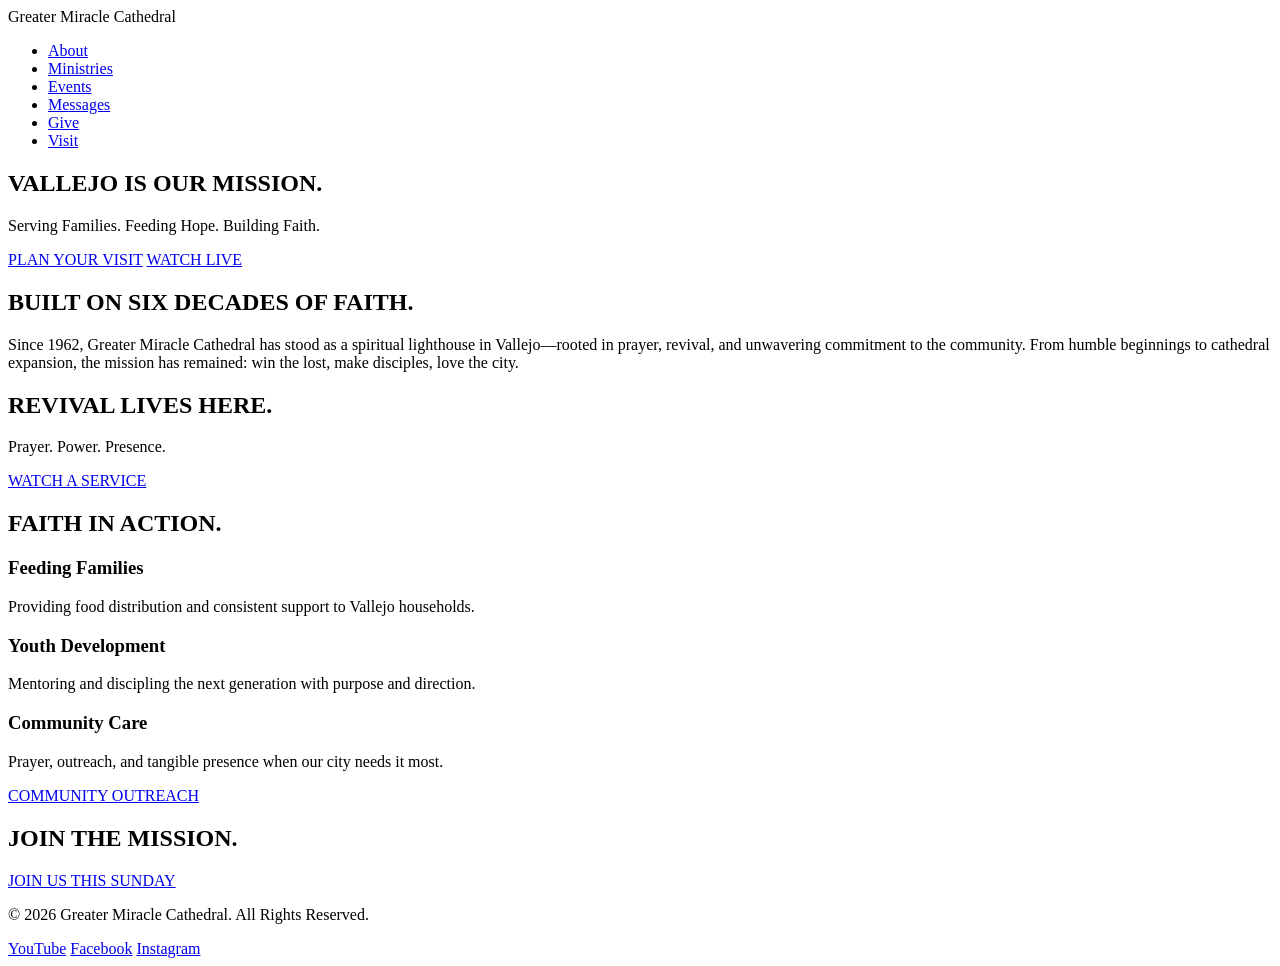
==== index.html @ 9ea125c3 "Add files via upload" ====
<!DOCTYPE html>
<html lang="en">
<head>
  <meta charset="UTF-8" />
  <meta name="viewport" content="width=device-width, initial-scale=1.0" />
  <title>Greater Miracle Cathedral | Vallejo Is Our Mission</title>
  <link rel="stylesheet" href="assets/css/styles.css" />
  <link href="https://fonts.googleapis.com/css2?family=Cinzel:wght@400;600;700&family=Inter:wght@300;400;500;600&display=swap" rel="stylesheet">
</head>
<body>

  <!-- NAVIGATION -->
  <header id="navbar">
  <div class="nav-container">
    <div class="logo">Greater Miracle Cathedral</div>

    <div class="menu-toggle" id="mobile-menu">
      <span></span>
      <span></span>
      <span></span>
    </div>

    <nav>
      <ul class="nav-links">
        <li><a href="about.html">About</a></li>
        <li><a href="ministries.html">Ministries</a></li>
        <li><a href="events.html">Events</a></li>
        <li><a href="messages.html">Messages</a></li>
        <li><a href="give.html" class="nav-give">Give</a></li>
        <li><a href="contact.html">Visit</a></li>
      </ul>
    </nav>
  </div>
</header>


  <!-- HERO -->
  <section class="hero">
    <div class="hero-overlay"></div>
    <div class="hero-content">
      <h1>VALLEJO IS OUR MISSION.</h1>
      <p>Serving Families. Feeding Hope. Building Faith.</p>
      <div class="hero-buttons">
        <a href="contact.html" class="btn-gold">PLAN YOUR VISIT</a>
        <a href="messages.html" class="btn-outline">WATCH LIVE</a>
      </div>
    </div>
  </section>

  <!-- LEGACY -->
  <section class="legacy">
    <div class="container">
      <h2>BUILT ON SIX DECADES OF FAITH.</h2>
      <div class="gold-divider"></div>
      <p>
        Since 1962, Greater Miracle Cathedral has stood as a spiritual lighthouse
        in Vallejo—rooted in prayer, revival, and unwavering commitment to the community.
        From humble beginnings to cathedral expansion, the mission has remained:
        win the lost, make disciples, love the city.
      </p>
    </div>
  </section>

  <!-- REVIVAL -->
  <section class="revival">
    <div class="revival-overlay"></div>
    <div class="container">
      <h2>REVIVAL LIVES HERE.</h2>
      <p>Prayer. Power. Presence.</p>
      <a href="messages.html" class="btn-gold">WATCH A SERVICE</a>
    </div>
  </section>

  <!-- COMMUNITY -->
  <section class="community">
    <div class="container">
      <h2>FAITH IN ACTION.</h2>
      <div class="gold-divider"></div>
      <div class="community-grid">
        <div>
          <h3>Feeding Families</h3>
          <p>Providing food distribution and consistent support to Vallejo households.</p>
        </div>
        <div>
          <h3>Youth Development</h3>
          <p>Mentoring and discipling the next generation with purpose and direction.</p>
        </div>
        <div>
          <h3>Community Care</h3>
          <p>Prayer, outreach, and tangible presence when our city needs it most.</p>
        </div>
      </div>
      <a href="ministries.html" class="btn-gold">COMMUNITY OUTREACH</a>
    </div>
  </section>

  <!-- FINAL CTA -->
  <section class="cta">
    <div class="container">
      <h2>JOIN THE MISSION.</h2>
      <a href="contact.html" class="btn-gold">JOIN US THIS SUNDAY</a>
    </div>
  </section>

  <!-- FOOTER -->
  <footer>
  <div class="container">
    <p>&copy; 2026 Greater Miracle Cathedral. All Rights Reserved.</p>

    <div class="footer-social">
      <a href="https://www.youtube.com/@oldpathcogic3727" target="_blank">YouTube</a>
      <a href="https://www.facebook.com/opmccogic/" target="_blank">Facebook</a>
      <a href="https://www.instagram.com/oldpathmiraclecathedral" target="_blank">Instagram</a>
    </div>
  </div>
</footer>


  <script>
  const navbar = document.getElementById("navbar");
  const mobileMenu = document.getElementById("mobile-menu");
  const navLinks = document.querySelector(".nav-links");

  window.addEventListener("scroll", function () {
    if (window.scrollY > 50) {
      navbar.classList.add("scrolled");
    } else {
      navbar.classList.remove("scrolled");
    }
  });

  mobileMenu.addEventListener("click", function () {
    mobileMenu.classList.toggle("active");
    navLinks.classList.toggle("active");
  });

  const revealElements = document.querySelectorAll("section");

const revealOnScroll = () => {
  const windowHeight = window.innerHeight;

  revealElements.forEach((el) => {
    const elementTop = el.getBoundingClientRect().top;

    if (elementTop < windowHeight - 100) {
      el.classList.add("visible");
    }
  });
};

window.addEventListener("scroll", revealOnScroll);
window.addEventListener("load", revealOnScroll);

</script>



</body>
</html>
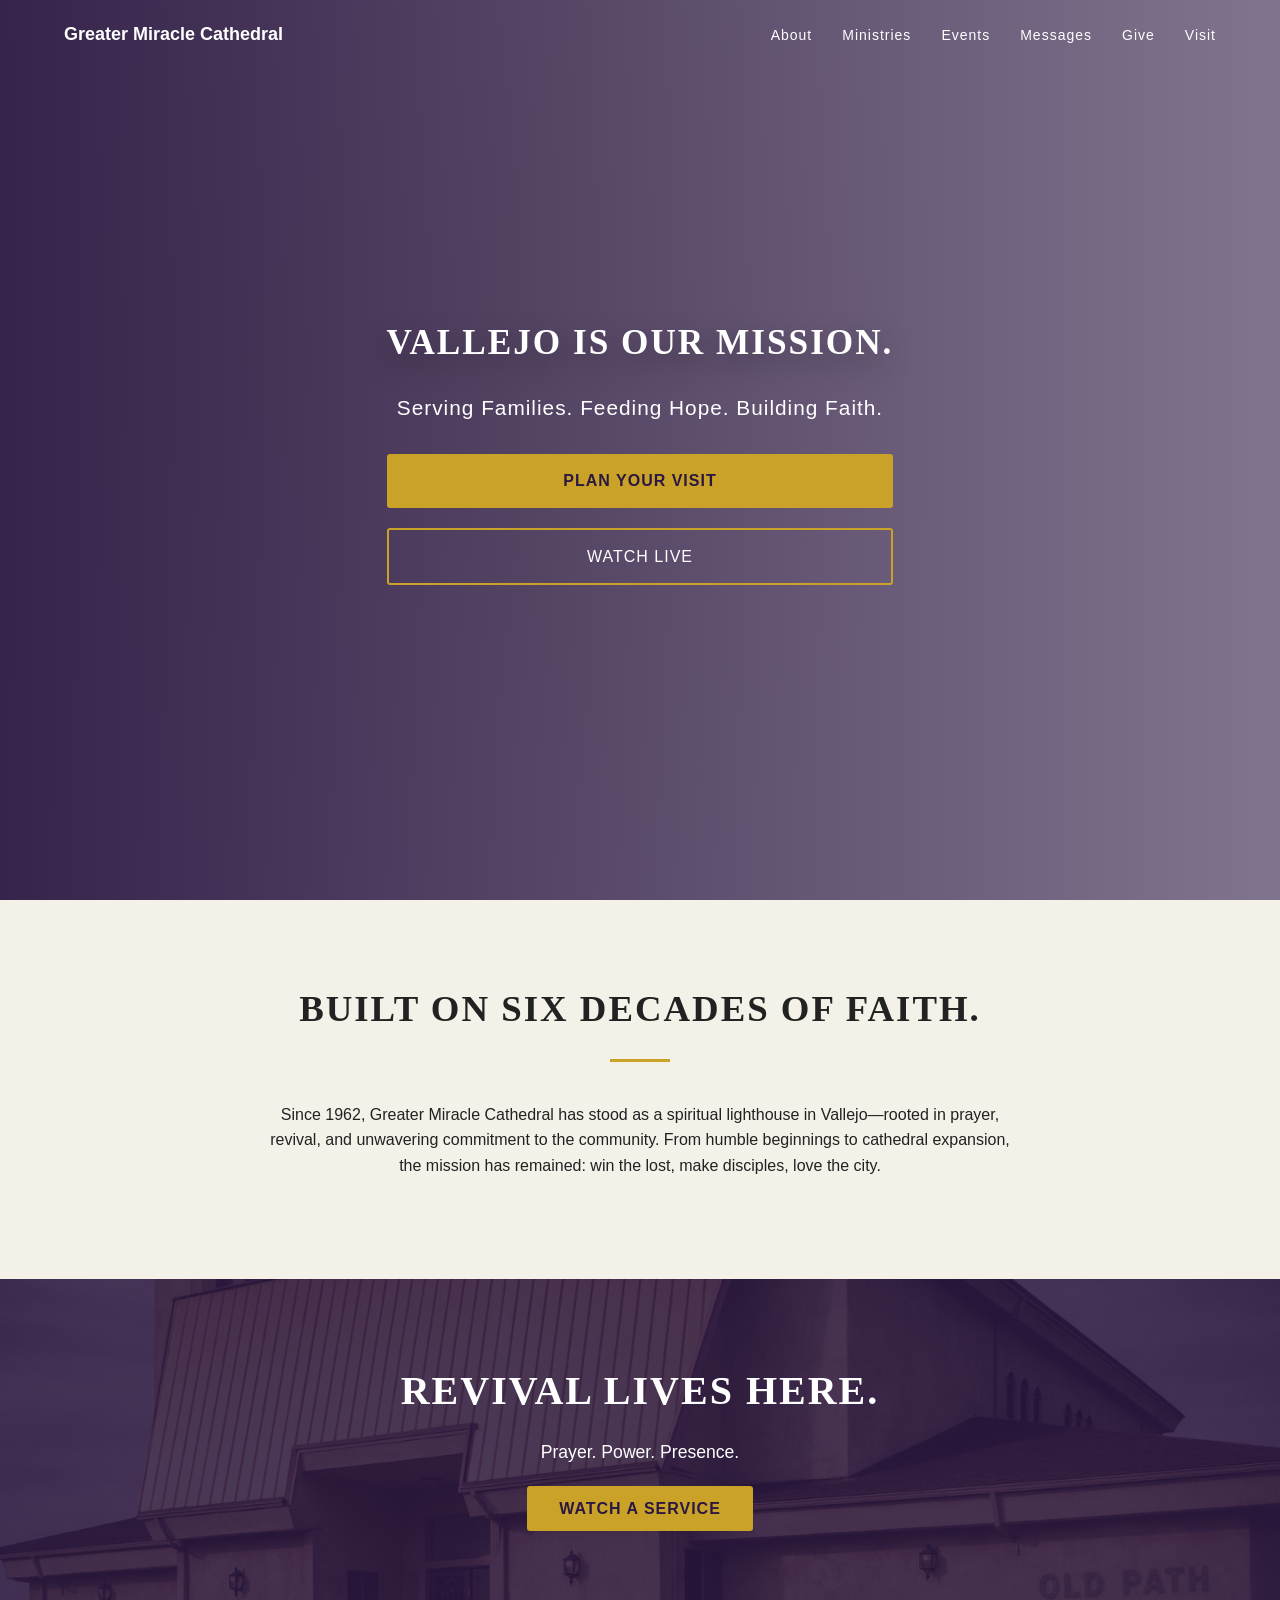
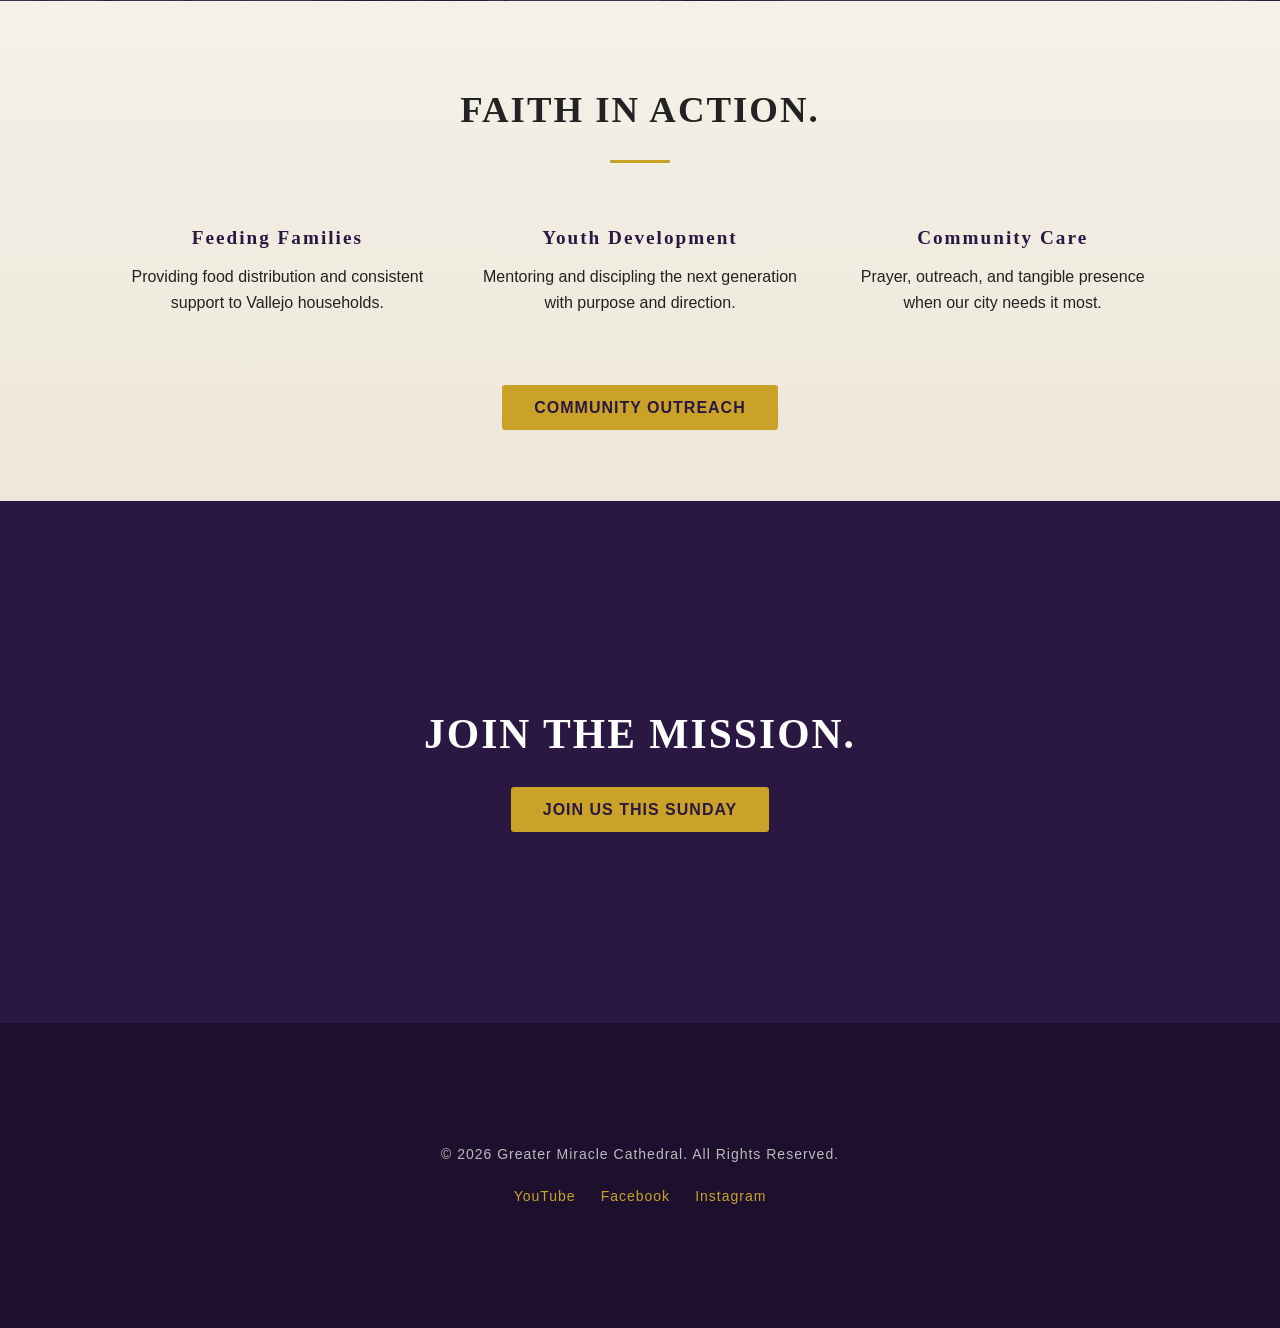
==== commit 22ee00c2: "Add files via upload" ====
--- a/index.html
+++ b/index.html
@@ -14,23 +14,22 @@
   <div class="nav-container">
     <div class="logo">Greater Miracle Cathedral</div>
 
-    <div class="menu-toggle" id="mobile-menu">
-      <span></span>
-      <span></span>
-      <span></span>
-    </div>
+<nav>
+  <ul class="nav-links">
+    <li><a href="about.html">About</a></li>
+    <li><a href="ministries.html">Ministries</a></li>
+    <li><a href="events.html">Events</a></li>
+    <li><a href="messages.html">Messages</a></li>
+    <li><a href="give.html" class="nav-give">Give</a></li>
+    <li><a href="contact.html">Visit</a></li>
+  </ul>
+</nav>
 
-    <nav>
-      <ul class="nav-links">
-        <li><a href="about.html">About</a></li>
-        <li><a href="ministries.html">Ministries</a></li>
-        <li><a href="events.html">Events</a></li>
-        <li><a href="messages.html">Messages</a></li>
-        <li><a href="give.html" class="nav-give">Give</a></li>
-        <li><a href="contact.html">Visit</a></li>
-      </ul>
-    </nav>
-  </div>
+<div class="menu-toggle" id="mobile-menu">
+  <span></span>
+  <span></span>
+  <span></span>
+</div>
 </header>
 
 
--- a/assets/css/styles.css
+++ b/assets/css/styles.css
@@ -0,0 +1,648 @@
+/* ============================= */
+/* ROOT VARIABLES */
+/* ============================= */
+
+:root {
+  --purple: #2B1842;
+  --purple-dark: #1d102e;
+  --gold: #C9A227;
+  --burgundy: #5A1E2D;
+  --ivory: #F4F1E8;
+  --dark: #222;
+  --light: #ffffff;
+}
+
+/* ============================= */
+/* RESET */
+/* ============================= */
+
+* {
+  margin: 0;
+  padding: 0;
+  box-sizing: border-box;
+}
+
+html {
+  scroll-behavior: smooth;
+}
+
+body {
+  font-family: 'Inter', sans-serif;
+  color: var(--dark);
+  line-height: 1.6;
+  background: #fff;
+}
+
+/* ============================= */
+/* TYPOGRAPHY */
+/* ============================= */
+
+h1, h2, h3 {
+  font-family: 'Cinzel', serif;
+  letter-spacing: 2px;
+}
+
+h2 {
+  font-size: 2.3rem;
+  margin-bottom: 15px;
+}
+
+h3 {
+  font-size: 1.2rem;
+  margin-bottom: 10px;
+  color: var(--purple);
+}
+
+p {
+  max-width: 750px;
+  margin: 0 auto 20px;
+}
+
+/* ============================= */
+/* LAYOUT */
+/* ============================= */
+
+.container {
+  width: 85%;
+  max-width: 1200px;
+  margin: auto;
+  text-align: center;
+  padding: 100px 0;
+}
+
+section {
+  position: relative;
+}
+
+/* ============================= */
+/* NAVIGATION */
+/* ============================= */
+
+header {
+  position: fixed;
+  width: 100%;
+  padding: 20px 0;
+  transition: 0.4s ease;
+  z-index: 1000;
+}
+
+header.scrolled {
+  background: var(--purple);
+  box-shadow: 0 4px 12px rgba(0,0,0,0.3);
+  border-bottom: 2px solid var(--gold);
+}
+
+.nav-container {
+  width: 90%;
+  margin: auto;
+  display: flex;
+  justify-content: space-between;
+  align-items: center;
+}
+
+.logo {
+  color: var(--light);
+  font-weight: 600;
+  font-size: 18px;
+}
+
+nav {
+  display: flex;
+}
+
+.nav-links {
+  list-style: none;
+  display: flex;
+  gap: 30px;
+}
+
+nav a {
+  text-decoration: none;
+  color: var(--light);
+  font-size: 14px;
+  letter-spacing: 1px;
+  position: relative;
+  transition: 0.3s ease;
+}
+
+/* Gold underline animation */
+nav a::after {
+  content: "";
+  position: absolute;
+  left: 0;
+  bottom: -5px;
+  width: 0%;
+  height: 2px;
+  background: var(--gold);
+  transition: width 0.3s ease;
+}
+
+nav a:hover::after {
+  width: 100%;
+}
+
+/* ============================= */
+/* MOBILE NAV */
+/* ============================= */
+
+.menu-toggle {
+  display: none;
+  flex-direction: column;
+  cursor: pointer;
+  gap: 6px;
+  z-index: 1100;
+}
+
+.menu-toggle span {
+  width: 25px;
+  height: 2px;
+  background: var(--light);
+  transition: 0.3s ease;
+}
+
+.menu-toggle.active span:nth-child(1) {
+  transform: rotate(45deg) translate(5px, 5px);
+}
+
+.menu-toggle.active span:nth-child(2) {
+  opacity: 0;
+}
+
+.menu-toggle.active span:nth-child(3) {
+  transform: rotate(-45deg) translate(5px, -5px);
+}
+
+@media (max-width: 768px) {
+
+  .menu-toggle {
+    display: flex;
+  }
+
+  nav {
+    position: absolute;
+    top: 80px;
+    right: 0;
+    width: 100%;
+    background: var(--purple);
+  }
+
+  .nav-links {
+    flex-direction: column;
+    align-items: center;
+    gap: 25px;
+    max-height: 0;
+    overflow: hidden;
+    transition: max-height 0.4s ease, padding 0.4s ease;
+    padding: 0;
+  }
+
+  .nav-links.active {
+    max-height: 500px;
+    padding: 30px 0;
+  }
+}
+
+/* ============================= */
+/* HERO */
+/* ============================= */
+
+.hero {
+  height: 100vh;
+  background: url("../images/for-vallejo-community-1920x1080.jpg") center/cover no-repeat;
+  display: flex;
+  align-items: center;
+  justify-content: center;
+  text-align: center;
+  color: var(--light);
+  position: relative;
+}
+
+.hero-overlay {
+  position: absolute;
+  inset: 0;
+  background:
+    linear-gradient(to right, rgba(43,24,66,0.95), rgba(43,24,66,0.6)),
+    radial-gradient(circle at 20% 40%, rgba(201,162,39,0.15), transparent 60%);
+}
+
+.hero-content {
+  position: relative;
+  z-index: 2;
+  animation: fadeUp 1.2s ease forwards;
+  opacity: 0;
+  transform: translateY(20px);
+}
+
+.hero h1 {
+  font-size: 3.5rem;
+  font-weight: 700;
+  margin-bottom: 20px;
+  text-shadow: 0 10px 30px rgba(0,0,0,0.4);
+}
+
+.hero p {
+  font-size: 1.3rem;
+  margin-bottom: 30px;
+  letter-spacing: 1px;
+}
+
+.hero-buttons {
+  display: flex;
+  gap: 20px;
+  justify-content: center;
+}
+
+/* ============================= */
+/* BUTTONS */
+/* ============================= */
+
+.btn-gold {
+  background: var(--gold);
+  color: var(--purple);
+  padding: 14px 32px;
+  text-decoration: none;
+  font-weight: 600;
+  letter-spacing: 1px;
+  border-radius: 3px;
+  transition: 0.3s ease;
+}
+
+.btn-gold:hover {
+  background: #b8921f;
+}
+
+.btn-outline {
+  border: 2px solid var(--gold);
+  color: var(--light);
+  padding: 14px 32px;
+  text-decoration: none;
+  letter-spacing: 1px;
+  border-radius: 3px;
+  transition: 0.3s ease;
+}
+
+.btn-outline:hover {
+  background: var(--gold);
+  color: var(--purple);
+}
+
+/* ============================= */
+/* LEGACY */
+/* ============================= */
+
+.legacy {
+  background: var(--ivory);
+}
+
+.gold-divider {
+  width: 60px;
+  height: 3px;
+  background: var(--gold);
+  margin: 20px auto 40px;
+}
+
+/* ============================= */
+/* REVIVAL */
+/* ============================= */
+
+.revival {
+  background: url("../images/cathedral-arkansas-street-1992-1920x1080.jpg") center/cover no-repeat;
+  color: var(--light);
+  position: relative;
+}
+
+.revival-overlay {
+  position: absolute;
+  inset: 0;
+  background: rgba(43,24,66,0.85);
+}
+
+.revival .container {
+  position: relative;
+  z-index: 2;
+}
+
+.revival h2 {
+  font-size: 2.5rem;
+}
+
+.revival p {
+  margin-bottom: 30px;
+  font-size: 1.1rem;
+}
+
+/* ============================= */
+/* COMMUNITY */
+/* ============================= */
+
+.community {
+  background: linear-gradient(to bottom, var(--ivory), #ece7d9);
+}
+
+.community-grid {
+  display: grid;
+  grid-template-columns: repeat(auto-fit, minmax(260px, 1fr));
+  gap: 40px;
+  margin: 60px 0;
+}
+
+/* ============================= */
+/* CTA */
+/* ============================= */
+
+.cta {
+  background: var(--purple);
+  color: var(--light);
+  padding: 120px 0;
+}
+
+.cta h2 {
+  font-size: 2.6rem;
+  margin-bottom: 30px;
+}
+
+/* ============================= */
+/* FOOTER */
+/* ============================= */
+
+.footer-social {
+  margin-top: 20px;
+  display: flex;
+  justify-content: center;
+  gap: 25px;
+}
+
+.footer-social a {
+  color: var(--gold);
+  text-decoration: none;
+  font-size: 14px;
+  transition: 0.3s ease;
+}
+
+.footer-social a:hover {
+  opacity: 0.7;
+}
+
+footer {
+  background: var(--purple-dark);
+  color: #bbb;
+  text-align: center;
+  padding: 40px 0;
+  font-size: 14px;
+  letter-spacing: 1px;
+}
+
+/* ============================= */
+/* SCROLL REVEAL */
+/* ============================= */
+
+section:not(.hero) {
+  opacity: 0;
+  transform: translateY(40px);
+  transition: opacity 0.8s ease, transform 0.8s ease;
+}
+
+section.visible {
+  opacity: 1;
+  transform: translateY(0);
+}
+
+/* ============================= */
+/* ANIMATIONS */
+/* ============================= */
+
+@keyframes fadeUp {
+  to {
+    opacity: 1;
+    transform: translateY(0);
+  }
+}
+
+/* ============================= */
+/* RESPONSIVE */
+/* ============================= */
+
+@media (max-width: 992px) {
+
+  .hero h1 {
+    font-size: 2.6rem;
+  }
+
+  .hero p {
+    font-size: 1rem;
+  }
+
+  nav ul {
+    gap: 20px;
+  }
+}
+
+@media (max-width: 768px) {
+
+  .menu-toggle {
+    display: flex;
+  }
+
+  nav {
+    position: absolute;
+    top: 80px;
+    left: 0;
+    width: 100%;
+    background: var(--purple);
+  }
+
+  .nav-links {
+    flex-direction: column;
+    align-items: center;
+    gap: 25px;
+    max-height: 0;
+    overflow: hidden;
+    transition: max-height 0.4s ease;
+    padding: 0;
+  }
+
+  .nav-links.active {
+    max-height: 600px;
+    padding: 30px 0;
+  }
+
+  nav ul {
+    width: 100%;
+  }
+
+  nav a {
+    display: block;
+    width: 100%;
+    padding: 10px 0;
+  }
+}
+
+
+  .hero {
+    padding: 0 20px;
+  }
+
+  .hero h1 {
+    font-size: 2.2rem;
+  }
+
+  .hero-buttons {
+    flex-direction: column;
+  }
+
+  .container {
+    padding: 80px 20px;
+  }
+}
+
+@media (max-width: 480px) {
+
+  .hero h1 {
+    font-size: 1.9rem;
+  }
+
+  .hero p {
+    font-size: 0.95rem;
+  }
+
+  h2 {
+    font-size: 1.7rem;
+  }
+}
+
+/* ============================= */
+/* LEADERSHIP SECTION */
+/* ============================= */
+
+.leadership {
+  background: var(--light);
+}
+
+.leadership-container {
+  display: flex;
+  flex-direction: column;
+  gap: 120px;
+}
+
+.leader-block {
+  display: flex;
+  align-items: center;
+  gap: 60px;
+  text-align: left;
+}
+
+.leader-block.reverse {
+  flex-direction: row-reverse;
+}
+
+.leader-image img {
+  width: 100%;
+  max-width: 420px;
+  border-radius: 4px;
+  box-shadow: 0 20px 50px rgba(0,0,0,0.15);
+}
+
+.leader-content {
+  flex: 1;
+}
+
+.leader-content h2 {
+  text-align: left;
+}
+
+.leader-content .gold-divider {
+  margin: 20px 0 30px 0;
+}
+
+/* ============================= */
+/* RESPONSIVE LEADERSHIP */
+/* ============================= */
+
+@media (max-width: 992px) {
+
+  .leader-block,
+  .leader-block.reverse {
+    flex-direction: column;
+    text-align: center;
+  }
+
+  .leader-content h2 {
+    text-align: center;
+  }
+
+  .leader-content .gold-divider {
+    margin: 20px auto 30px auto;
+  }
+
+  .leader-image img {
+    max-width: 350px;
+    border: 6px solid var(--ivory);
+  }
+}
+
+/* ============================= */
+/* MESSAGES PAGE */
+/* ============================= */
+
+.messages-featured {
+  background: var(--ivory);
+}
+
+.featured-video {
+  position: relative;
+  padding-bottom: 56.25%;
+  height: 0;
+  margin-bottom: 30px;
+}
+
+.featured-video iframe {
+  position: absolute;
+  top: 0;
+  left: 0;
+  width: 100%;
+  height: 100%;
+  border-radius: 6px;
+  box-shadow: 0 20px 50px rgba(0,0,0,0.15);
+}
+
+.messages-archive {
+  background: #fff;
+}
+
+.message-grid {
+  display: grid;
+  grid-template-columns: repeat(auto-fit, minmax(260px, 1fr));
+  gap: 40px;
+  margin-top: 60px;
+}
+
+.message-card {
+  background: var(--ivory);
+  padding: 40px 30px;
+  border-radius: 6px;
+  box-shadow: 0 15px 40px rgba(0,0,0,0.08);
+  transition: 0.3s ease;
+}
+
+.message-card:hover {
+  transform: translateY(-5px);
+}
+
+.message-card h3 {
+  margin-bottom: 10px;
+}
+
+/* ============================= */
+/* SOCIAL SECTION */
+/* ============================= */
+
+.messages-social {
+  background: var(--ivory);
+}
+
+.social-buttons {
+  display: flex;
+  justify-content: center;
+  gap: 20px;
+  flex-wrap: wrap;
+}
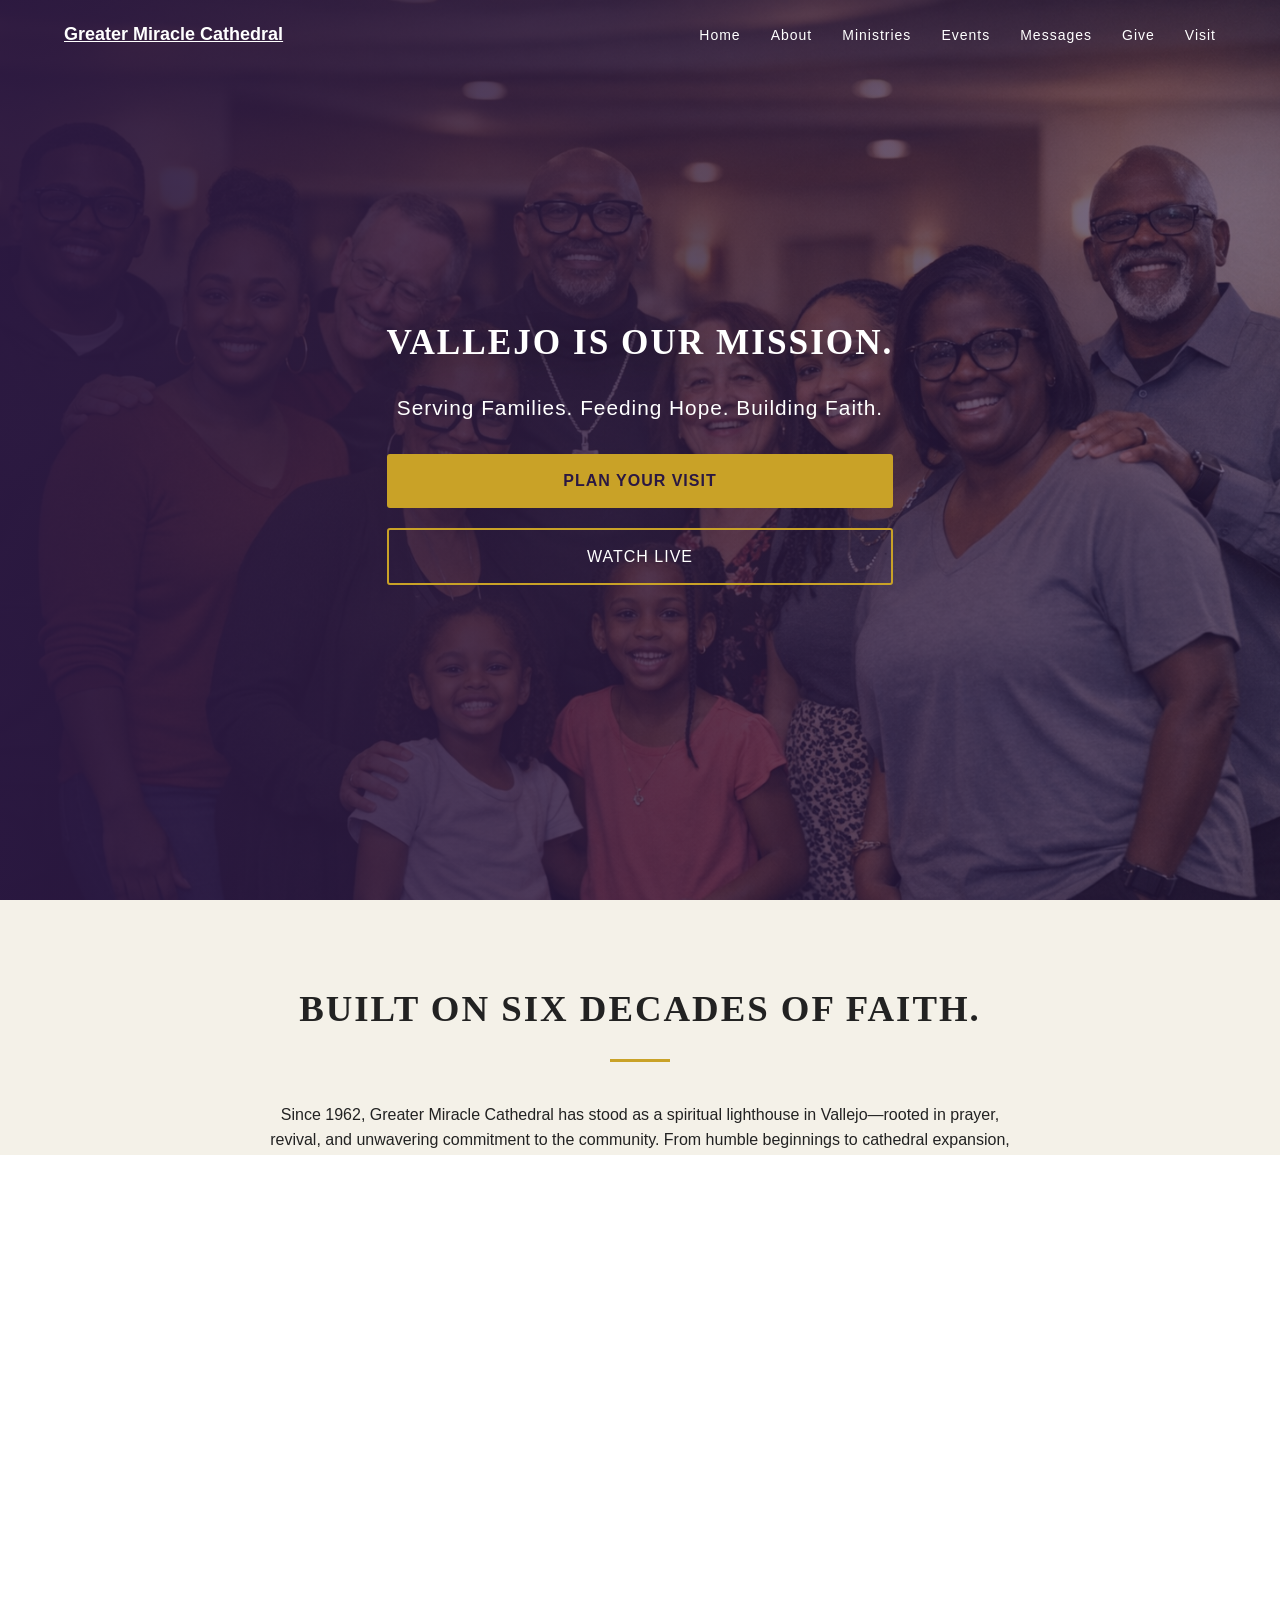
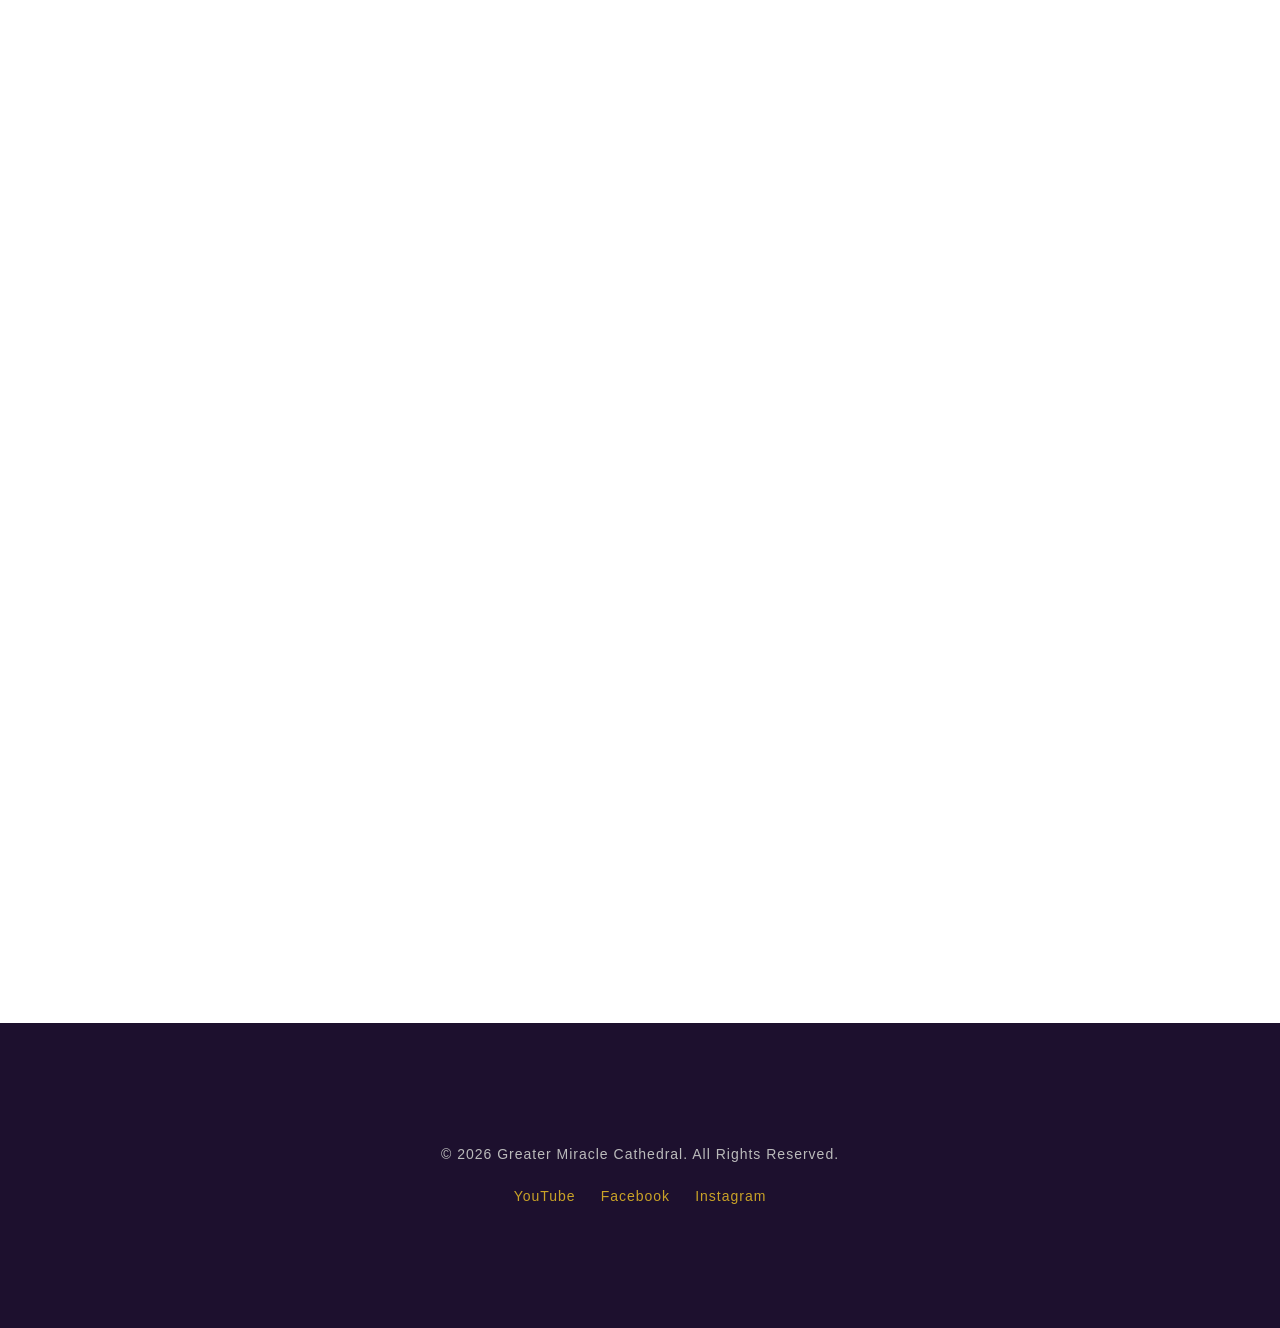
==== commit b8af3c4b: "Add files via upload" ====
--- a/index.html
+++ b/index.html
@@ -12,12 +12,13 @@
   <!-- NAVIGATION -->
   <header id="navbar">
   <div class="nav-container">
-    <div class="logo">Greater Miracle Cathedral</div>
+    <a href="index.html" class="logo">Greater Miracle Cathedral</a>
+
 
 <nav>
   <ul class="nav-links">
-    <li><a href="about.html">About</a></li>
-    <li><a href="ministries.html">Ministries</a></li>
+    <li><a href="index.html">Home</a></li>
+  <li><a href="about.html">About</a></li>    <li><a href="ministries.html">Ministries</a></li>
     <li><a href="events.html">Events</a></li>
     <li><a href="messages.html">Messages</a></li>
     <li><a href="give.html" class="nav-give">Give</a></li>
--- a/assets/css/styles.css
+++ b/assets/css/styles.css
@@ -208,7 +208,7 @@
 
 .hero {
   height: 100vh;
-  background: url("../images/for-vallejo-community-1920x1080.jpg") center/cover no-repeat;
+  background: url("../images/community-multigenerational-1600x900.jpg") center/cover no-repeat;
   display: flex;
   align-items: center;
   justify-content: center;
@@ -216,6 +216,7 @@
   color: var(--light);
   position: relative;
 }
+
 
 .hero-overlay {
   position: absolute;
@@ -646,3 +647,264 @@
   gap: 20px;
   flex-wrap: wrap;
 }
+
+/* ============================= */
+/* PAGE HERO */
+/* ============================= */
+
+.page-hero {
+  height: 60vh;
+  display: flex;
+  align-items: center;
+  justify-content: center;
+  position: relative;
+  text-align: center;
+  color: var(--light);
+}
+
+.ministries-hero {
+  background: url("../images/for-vallejo-community-1920x1080.jpg") center/cover no-repeat;
+}
+
+.page-overlay {
+  position: absolute;
+  inset: 0;
+  background: linear-gradient(to right, rgba(43,24,66,0.9), rgba(43,24,66,0.7));
+}
+
+.page-hero-content {
+  position: relative;
+  z-index: 2;
+}
+
+.page-hero h1 {
+  font-size: 3rem;
+  margin-bottom: 15px;
+}
+
+/* ============================= */
+/* MINISTRIES GRID */
+/* ============================= */
+
+.ministries-grid-section {
+  background: #fff;
+}
+
+.ministries-grid {
+  display: grid;
+  grid-template-columns: repeat(auto-fit, minmax(280px, 1fr));
+  gap: 40px;
+  margin-top: 60px;
+}
+
+.ministry-card {
+  background: var(--ivory);
+  padding: 40px 30px;
+  border-radius: 6px;
+  box-shadow: 0 15px 40px rgba(0,0,0,0.08);
+  transition: 0.3s ease;
+  text-align: center;
+}
+
+.ministry-card:hover {
+  transform: translateY(-6px);
+}
+
+.ministry-card h3 {
+  margin-bottom: 15px;
+}
+
+/* ============================= */
+/* GIVE PAGE */
+/* ============================= */
+
+.give-hero {
+  background: url("../images/cathedral-arkansas-street-1992-1920x1080.jpg") center/cover no-repeat;
+}
+
+/* Giving Options */
+
+.giving-options {
+  background: #fff;
+  padding: 100px 0;
+}
+
+.giving-options .container {
+  display: grid;
+  grid-template-columns: repeat(auto-fit, minmax(280px, 1fr));
+  gap: 40px;
+}
+
+.giving-card {
+  background: var(--ivory);
+  padding: 40px 30px;
+  border-radius: 6px;
+  box-shadow: 0 15px 40px rgba(0,0,0,0.08);
+  text-align: center;
+  transition: 0.3s ease;
+}
+
+.giving-card:hover {
+  transform: translateY(-6px);
+}
+
+.giving-card h3 {
+  margin-bottom: 15px;
+}
+
+/* Impact Section */
+
+.impact-section {
+  background: var(--ivory);
+  padding: 100px 0;
+}
+
+.impact-grid {
+  display: grid;
+  grid-template-columns: repeat(auto-fit, minmax(260px, 1fr));
+  gap: 40px;
+  margin-top: 60px;
+}
+
+/* ============================= */
+/* EVENTS PAGE */
+/* ============================= */
+
+.events-hero {
+  background: url("../images/for-vallejo-community-1920x1080.jpg") center/cover no-repeat;
+}
+
+/* Featured Event */
+
+.featured-event {
+  background: var(--ivory);
+  padding: 100px 0;
+}
+
+.featured-event-card {
+  background: #fff;
+  padding: 60px 40px;
+  border-radius: 6px;
+  box-shadow: 0 20px 50px rgba(0,0,0,0.1);
+  text-align: center;
+  margin-top: 40px;
+}
+
+/* Events Grid */
+
+.events-grid-section {
+  background: #fff;
+  padding: 100px 0;
+}
+
+.events-grid {
+  display: grid;
+  grid-template-columns: repeat(auto-fit, minmax(260px, 1fr));
+  gap: 40px;
+  margin-top: 60px;
+}
+
+.event-card {
+  background: var(--ivory);
+  padding: 40px 30px;
+  border-radius: 6px;
+  box-shadow: 0 15px 40px rgba(0,0,0,0.08);
+  transition: 0.3s ease;
+}
+
+.event-card:hover {
+  transform: translateY(-6px);
+}
+
+/* Weekly Schedule */
+
+.weekly-schedule {
+  background: var(--ivory);
+  padding: 100px 0;
+}
+
+.schedule-grid {
+  display: grid;
+  grid-template-columns: repeat(auto-fit, minmax(220px, 1fr));
+  gap: 40px;
+  margin-top: 60px;
+}
+
+/* ============================= */
+/* CONTACT PAGE */
+/* ============================= */
+
+.contact-hero {
+  background: url("../images/community-multigenerational-1600x900.jpg") center/cover no-repeat;
+}
+
+
+/* Service Times */
+
+.service-times {
+  background: var(--ivory);
+  padding: 100px 0;
+}
+
+.service-grid {
+  display: grid;
+  grid-template-columns: repeat(auto-fit, minmax(220px, 1fr));
+  gap: 40px;
+  margin-top: 60px;
+}
+
+/* Contact Main */
+
+.contact-main {
+  background: #fff;
+  padding: 100px 0;
+}
+
+.contact-grid {
+  display: grid;
+  grid-template-columns: 1fr 1fr;
+  gap: 60px;
+  align-items: start;
+}
+
+/* Map */
+
+.map-container {
+  margin-top: 30px;
+  border-radius: 6px;
+  overflow: hidden;
+  box-shadow: 0 15px 40px rgba(0,0,0,0.1);
+}
+
+/* Form */
+
+.contact-form form {
+  display: flex;
+  flex-direction: column;
+  gap: 20px;
+}
+
+.contact-form input,
+.contact-form textarea {
+  padding: 14px;
+  border: 1px solid #ddd;
+  border-radius: 4px;
+  font-family: 'Inter', sans-serif;
+  font-size: 14px;
+}
+
+.contact-form input:focus,
+.contact-form textarea:focus {
+  outline: none;
+  border-color: var(--gold);
+}
+
+/* Responsive */
+
+@media (max-width: 768px) {
+
+  .contact-grid {
+    grid-template-columns: 1fr;
+  }
+
+}
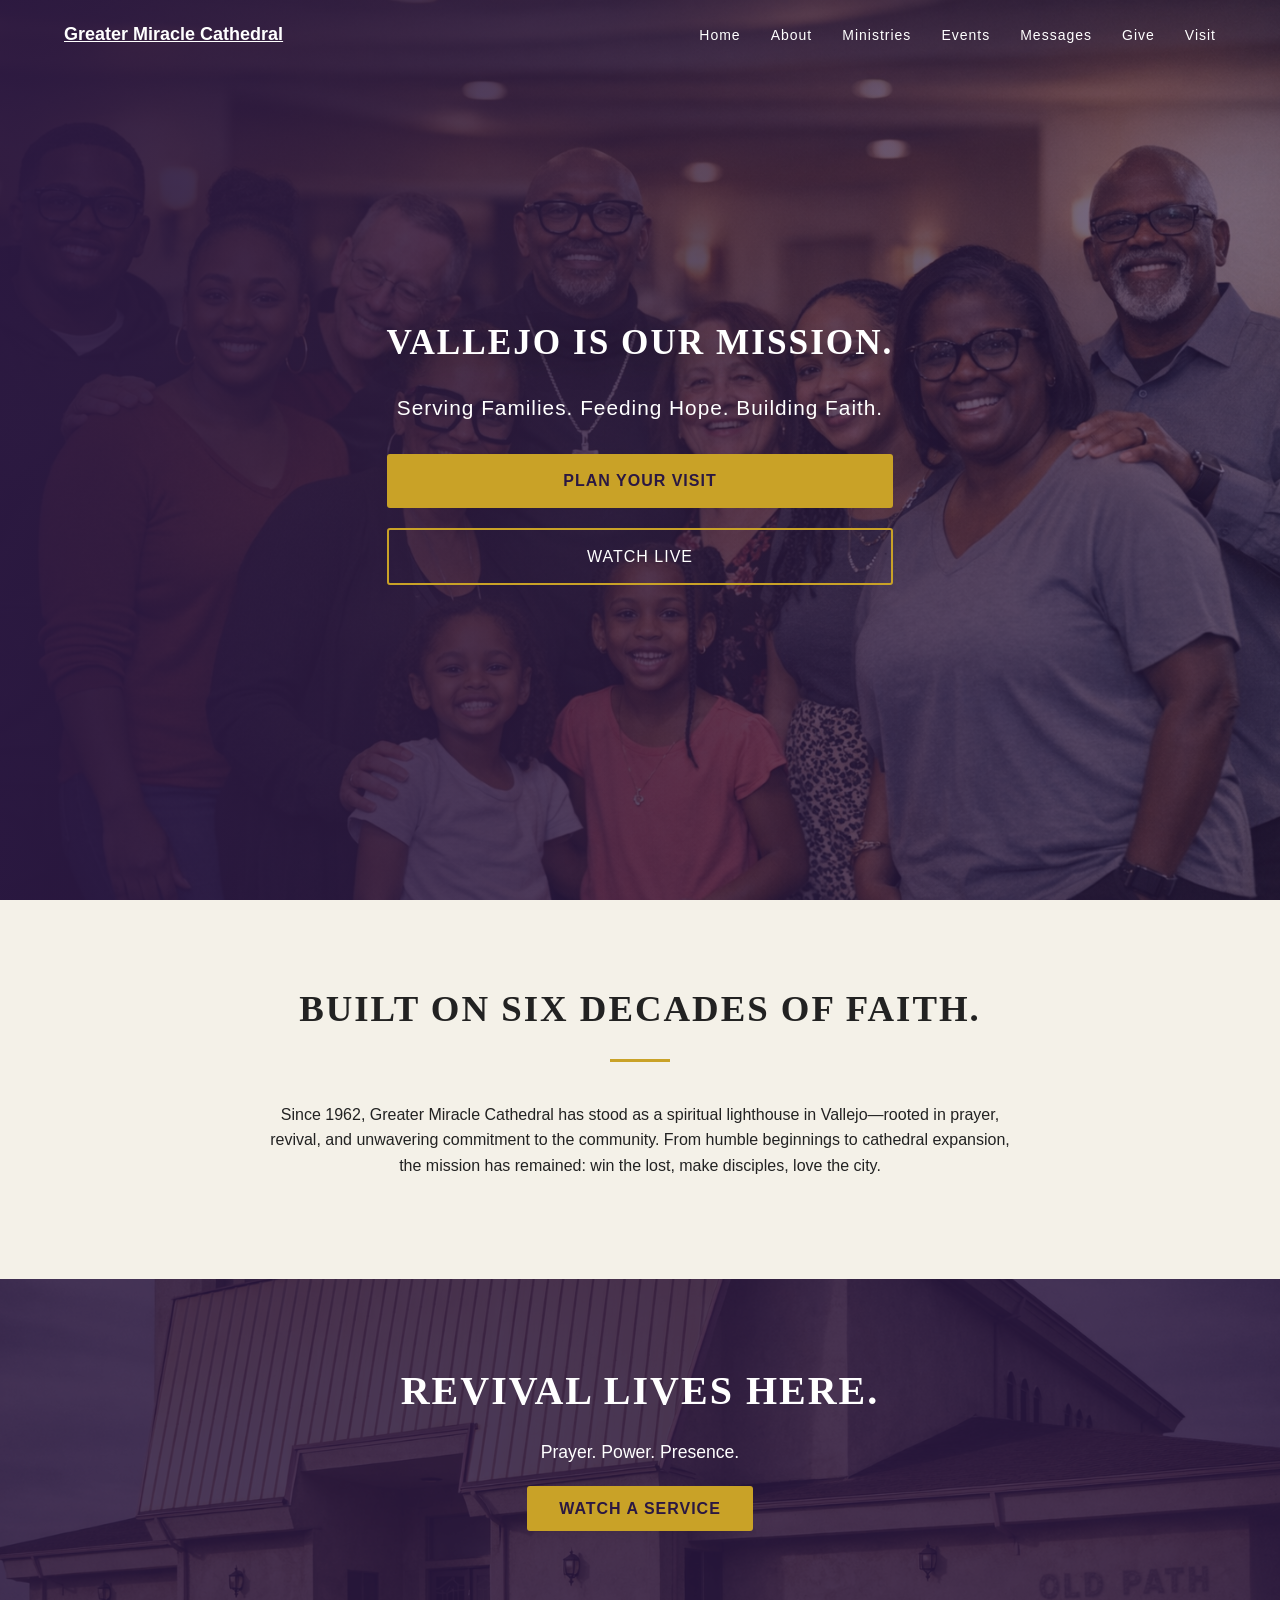
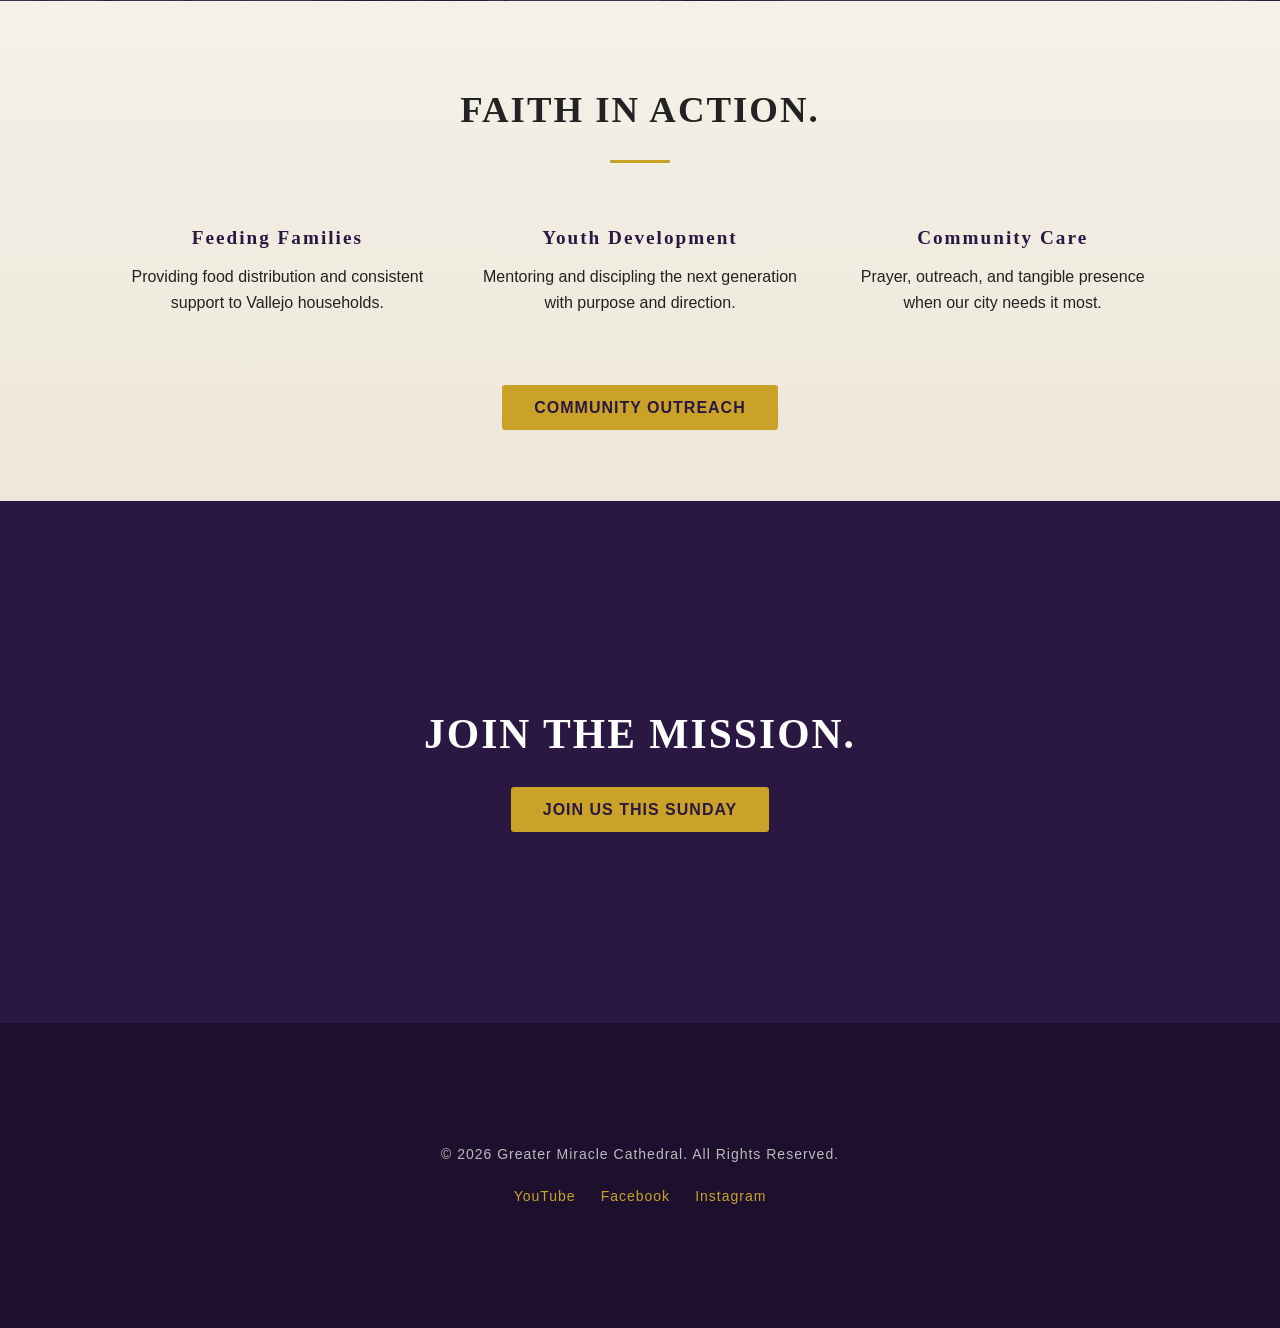
==== commit 668dbb79: "Add files via upload" ====
--- a/index.html
+++ b/index.html
@@ -18,7 +18,8 @@
 <nav>
   <ul class="nav-links">
     <li><a href="index.html">Home</a></li>
-  <li><a href="about.html">About</a></li>    <li><a href="ministries.html">Ministries</a></li>
+    <li><a href="about.html">About</a></li>
+    <li><a href="ministries.html">Ministries</a></li>
     <li><a href="events.html">Events</a></li>
     <li><a href="messages.html">Messages</a></li>
     <li><a href="give.html" class="nav-give">Give</a></li>
--- a/assets/css/styles.css
+++ b/assets/css/styles.css
@@ -494,7 +494,6 @@
   .container {
     padding: 80px 20px;
   }
-}
 
 @media (max-width: 480px) {
 
@@ -663,8 +662,9 @@
 }
 
 .ministries-hero {
-  background: url("../images/for-vallejo-community-1920x1080.jpg") center/cover no-repeat;
-}
+  background: url("../images/community-multigenerational-1600x900.jpg") center/cover no-repeat;
+}
+
 
 .page-overlay {
   position: absolute;
@@ -771,7 +771,7 @@
 /* ============================= */
 
 .events-hero {
-  background: url("../images/for-vallejo-community-1920x1080.jpg") center/cover no-repeat;
+  background: url("../images/community-multigenerational-1600x900.jpg") center/cover no-repeat;
 }
 
 /* Featured Event */
